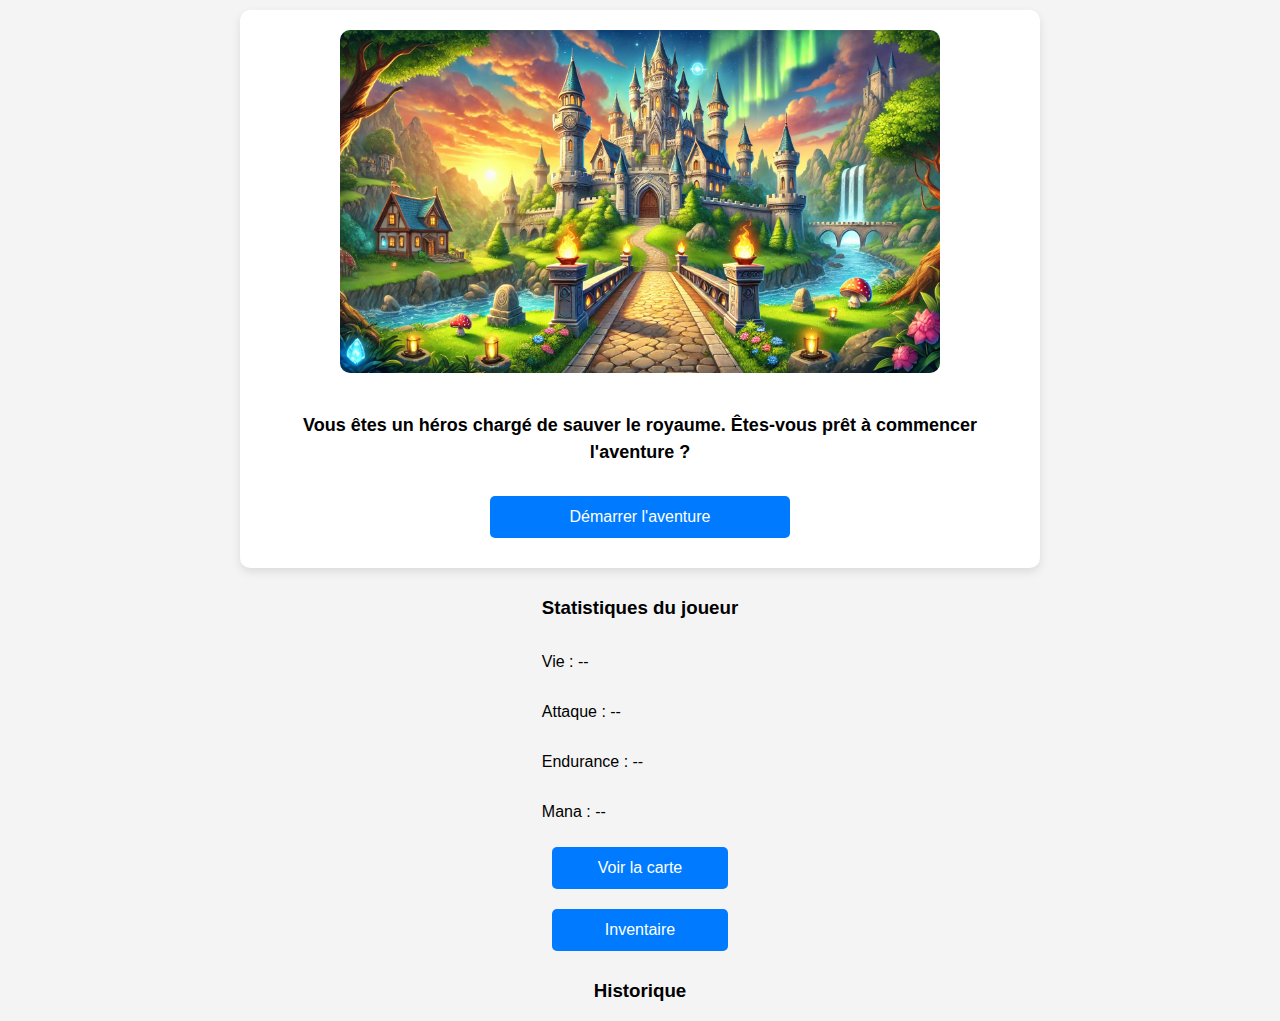
==== V1/index.html @ ef9cca73 "v1 crée" ====
<!DOCTYPE html>
<html lang="fr">

<head>
    <!-- Définition des métadonnées de la page -->
    <meta charset="UTF-8"> <!-- Définit l'encodage des caractères -->
    <meta name="viewport" content="width=device-width, initial-scale=1.0">
    <!-- Permet un affichage correct sur mobile -->
    <title>Jeu RP - Aventure</title> <!-- Titre de la page qui s'affichera dans l'onglet du navigateur -->
    <link rel="stylesheet" href="css/styles.css"> <!-- Lien vers le fichier CSS pour le style -->
    <link rel="icon" href="data:,"> <!-- Définit une icône vide pour éviter une erreur -->
</head>

<body>
    <!-- Couche semi-transparente pour afficher les popups (confirmation, inventaire, carte) -->
    <div id="confirmation-overlay"></div>

    <!-- Section principale du jeu -->
    <div id="jeu">
        <!-- Page d'accueil (affichée au début du jeu) -->
        <div id="accueil">
            <img id="image-intro" src="images/hero.webp" alt="Image représentant un héros courageux">
            <!-- Image d'introduction -->
            <p id="texte-intro"><strong>Vous êtes un héros chargé de sauver le royaume. Êtes-vous prêt à commencer
                    l'aventure ?</strong></p> <!-- Texte d'introduction -->
            <button id="demarrer">Démarrer l'aventure</button> <!-- Bouton pour lancer le jeu -->
        </div>

        <!-- Section pour afficher le choix du personnage -->
        <div id="choix-personnage" style="display:none;"></div>

        <!-- Section pour afficher la scène actuelle (texte et options de choix) -->
        <div id="scene" style="display:none;"></div>

        <!-- Popup pour afficher des informations dynamiques (carte, inventaire, etc.) -->
        <div id="popup"></div>


    </div>

    <!-- Section des statistiques du joueur -->
    <div id="statistiques">
        <h3>Statistiques du joueur</h3>
        <p id="stat-vie">Vie : --</p> <!-- Statistique : Vie -->
        <p id="stat-attaque">Attaque : --</p> <!-- Statistique : Attaque -->
        <p id="stat-endurance">Endurance : --</p> <!-- Statistique : Endurance -->
        <p id="stat-mana">Mana : --</p> <!-- Statistique : Mana -->
        <!-- Boutons pour accéder à la carte et à l'inventaire -->
        <button id="voir-carte">Voir la carte</button>
        <button id="voir-inventaire">Inventaire</button>
    </div>

    <!-- Section historique pour afficher les scènes visitées -->
    <div id="historique">
        <h3>Historique</h3> <!-- Titre de la section -->
        <div id="contenu-historique"></div> <!-- Contenu généré dynamiquement avec les titres des scènes visitées -->
    </div>

    <!-- Section pour afficher la carte du jeu -->
    <div id="carte" style="display:none;">
        <button id="carte-close">Fermer</button> <!-- Bouton pour fermer la carte -->
        <h3>Carte</h3>
        <p>Aucun lieu exploré pour le moment.</p> <!-- Texte par défaut avant que les lieux soient ajoutés -->
    </div>

    <!-- Section pour afficher l'inventaire du joueur -->
    <div id="inventaire" style="display:none;"></div>

    <!-- Inclusion des scripts nécessaires au jeu -->
    <script src="js/personnages.js"></script> <!-- Script contenant les données des héros -->
    <script src="js/scenes.js"></script> <!-- Script contenant les données des scènes -->
    <script type="module" src="js/fonction.js"></script> <!-- Script principal pour gérer la logique du jeu -->
</body>

</html>
---- V1/css/styles.css ----
/* Style général pour l'ensemble de la page */
body {
    font-family: Arial, sans-serif;
    /* Police simple et lisible */
    background-color: #f4f4f4;
    /* Couleur de fond grise claire */
    margin: 0;
    /* Retire la marge par défaut du navigateur */
    padding: 0;
    /* Retire le padding par défaut du navigateur */
    display: flex;
    /* Permet de disposer les éléments en flex */
    flex-direction: column;
    /* Organisation verticale sur petits écrans */
    align-items: center;
    /* Centre les éléments horizontalement */
    width: 100%;
    /* S'assure que tout prend la largeur de l'écran */
}

/* Zone principale du jeu */
#jeu {
    width: 100%;
    /* Prend toute la largeur de l'écran sur mobile */
    max-width: 800px;
    /* Limite la largeur maximale pour les grands écrans */
    margin: 10px 0;
    /* Ajoute un espace au-dessus et en dessous */
    padding: 20px;
    /* Ajoute de l'espace interne */
    background: #fff;
    /* Fond blanc */
    border-radius: 10px;
    /* Coins arrondis */
    box-shadow: 0 4px 10px rgba(0, 0, 0, 0.1);
    /* Ombre douce pour relief */
    box-sizing: border-box;
    /* Inclut les bordures et marges dans la largeur totale */
}

/* Page d'accueil (introduction) centrée */
#accueil {
    text-align: center;
    /* Texte centré */
}

/* Style des boutons */
button {
    background-color: #007BFF;
    /* Couleur bleue standard */
    color: white;
    /* Texte blanc */
    border: none;
    /* Retire les bordures */
    padding: 12px 20px;
    /* Espace interne confortable */
    margin: 10px auto;
    /* Centre le bouton et ajoute de l'espace vertical */
    cursor: pointer;
    /* Change le curseur en main */
    font-size: 16px;
    /* Taille de texte lisible */
    border-radius: 5px;
    /* Coins arrondis pour modernité */
    transition: background-color 0.3s ease, transform 0.2s ease;
    /* Animation fluide au survol */
    width: 90%;
    /* Prend presque toute la largeur sur mobile */
    max-width: 300px;
    /* Limite la largeur pour les grands écrans */
}

button:hover {
    background-color: #0056b3;
    /* Couleur plus foncée au survol */
    transform: scale(1.05);
    /* Légère mise en avant au survol */
}

/* Image d'introduction */
#image-intro {
    width: 100%;
    /* L'image occupe toute la largeur */
    max-width: 600px;
    /* Limite la taille pour les grands écrans */
    height: auto;
    /* Maintient les proportions */
    border-radius: 10px;
    /* Coins arrondis pour uniformité */
    margin-bottom: 15px;
    /* Espace sous l'image */
}

/* Texte d'introduction */
#texte-intro {
    font-size: 18px;
    /* Texte légèrement plus grand pour confort */
    margin: 20px 0;
    /* Espace vertical autour du texte */
    text-align: center;
    /* Centre le texte */
    line-height: 1.5;
    /* Augmente l'espacement entre les lignes pour lisibilité */
}

/* Section présentant les personnages */
.personnage {
    display: flex;
    /* Organisation interne en colonne */
    flex-direction: column;
    align-items: center;
    /* Centre les images et les titres */
    margin-bottom: 20px;
    /* Espace entre les personnages */
    padding: 15px;
    /* Espace interne */
    border: 1px solid #ddd;
    /* Bordure grise légère */
    border-radius: 5px;
    /* Coins légèrement arrondis */
    background-color: #f9f9f9;
    /* Fond gris clair */
    box-shadow: 0 2px 5px rgba(0, 0, 0, 0.1);
    /* Légère ombre pour relief */
    width: 100%;
    /* Prend toute la largeur disponible */
    max-width: 500px;
    /* Limite la largeur pour les grands écrans */
}

.personnage img {
    width: 100%;
    /* L'image occupe toute la largeur disponible */
    max-width: 250px;
    /* Limite la taille pour les grands écrans */
    height: auto;
    /* Maintient les proportions */
    margin-bottom: 10px;
    /* Espace sous l'image */
    border-radius: 5px;
    /* Coins arrondis */
}

img {
    width: 100%;
    /* L'image occupe toute la largeur disponible */
    max-width: 250px;
    /* Limite la taille pour les grands écrans */
    height: auto;
    /* Maintient les proportions */
    margin-bottom: 10px;
    /* Espace sous l'image */
    border-radius: 5px;
    /* Coins arrondis */
}

.personnage h3 {
    font-size: 20px;
    /* Titre légèrement plus grand */
    margin-bottom: 10px;
    /* Espace sous le titre */
}

.personnage ul {
    list-style: none;
    /* Retire les puces de liste */
    padding: 0;
    /* Retire les marges internes */
    text-align: left;
    /* Texte aligné à gauche */
    font-size: 14px;
    /* Taille de texte pour les détails */
}

.personnage ul li {
    margin: 5px 0;
    /* Espace entre chaque ligne de la liste */
}

#jeu {
    display: flex;
    /* Organisation en ligne */
    justify-content: center;
    /* Centre les éléments horizontalement */
    flex-wrap: wrap;
    /* Passe à la ligne si nécessaire */
}

/* Images des scènes */
#scene img {
    width: 100%;
    /* L'image prend toute la largeur disponible */
    max-width: 600px;
    /* Limite la largeur pour les grands écrans */
    height: auto;
    /* Maintient les proportions */
    margin: 15px auto;
    /* Centre l'image et ajoute un espace vertical */
    display: block;
    /* Assure que l'image est un élément de bloc */
    border-radius: 10px;
    /* Coins arrondis */
    box-shadow: 0 4px 8px rgba(0, 0, 0, 0.1);
    /* Ombre légère pour relief */
}

/* Fenêtre de confirmation */
.confirmation {
    position: fixed;
    /* Toujours visible même si on défile */
    top: 50%;
    /* Centré verticalement */
    left: 50%;
    /* Centré horizontalement */
    transform: translate(-50%, -50%);
    /* Centre parfaitement la fenêtre */
    width: 90%;
    /* Prend 90% de la largeur sur petits écrans */
    max-width: 400px;
    /* Limite la largeur pour les grands écrans */
    background-color: #fff;
    /* Fond blanc */
    padding: 20px;
    /* Espace interne confortable */
    border-radius: 10px;
    /* Coins arrondis */
    box-shadow: 0 4px 8px rgba(0, 0, 0, 0.2);
    /* Ombre légère */
    z-index: 1000;
    /* Devant tous les autres éléments */
    text-align: center;
    /* Centre le contenu */
}

#statistiques{
    display: grid;
    /* Organisation en ligne */
    justify-content: center;
    /* Centre les éléments horizontalement */
}

.confirmation img {
    width: 100%;
    /* L'image prend toute la largeur disponible */
    max-width: 300px;
    /* Limite la largeur maximale pour éviter qu'elle ne soit trop grande */
    height: auto;
    /* Maintient les proportions */
    margin: 10px auto;
    /* Centre l'image horizontalement et ajoute un espace vertical */
    border-radius: 10px;
    /* Coins arrondis pour un effet esthétique */
    box-shadow: 0 4px 8px rgba(0, 0, 0, 0.2);
    /* Ajoute une ombre légère autour de l'image */
    display: block;
    /* Assure que l'image est centrée */
}

/* Fond sombre derrière la confirmation */
#confirmation-overlay {
    position: fixed;
    /* Couvre toute la page */
    top: 0;
    left: 0;
    width: 100%;
    height: 100%;
    background-color: rgba(0, 0, 0, 0.5);
    /* Fond noir transparent */
    z-index: 999;
    /* Juste derrière la confirmation */
    display: none;
    /* Caché par défaut */
}

/* Popup général */
#popup {
    position: fixed;
    /* Toujours visible même si on défile */
    top: 50%;
    /* Centré verticalement */
    left: 50%;
    /* Centré horizontalement */
    transform: translate(-50%, -50%);
    /* Centre parfaitement la fenêtre */
    width: 90%;
    /* Prend 90% de la largeur sur petits écrans */
    max-width: 500px;
    /* Limite la largeur pour les grands écrans */
    background-color: #fff;
    /* Fond blanc */
    padding: 20px;
    /* Espace interne */
    border-radius: 10px;
    /* Coins arrondis */
    box-shadow: 0 4px 8px rgba(0, 0, 0, 0.2);
    /* Ombre légère */
    z-index: 1000;
    /* Devant tous les autres éléments */
    text-align: center;
    /* Centre le contenu */
    display: none;
    /* Caché par défaut */
}

/* Responsive Design */
@media (max-width: 768px) {
    #jeu,
    #statistiques {
        width: 100%;
        /* Prend toute la largeur */
        margin: 10px 0;
        /* Réduit les marges entre les blocs */
        padding: 10px;
        /* Réduit l'espace interne */
    }

    button {
        width: 100%;
        /* Boutons prennent toute la largeur disponible */
        font-size: 14px;
        /* Taille légèrement réduite pour mobile */
    }

    .personnage img,
    #scene img {
        max-width: 100%;
        /* Les images s'adaptent à la largeur disponible */
    }

    .confirmation,
    #popup {
        width: 95%;
        /* La popup s'adapte mieux aux petits écrans */
    }
}
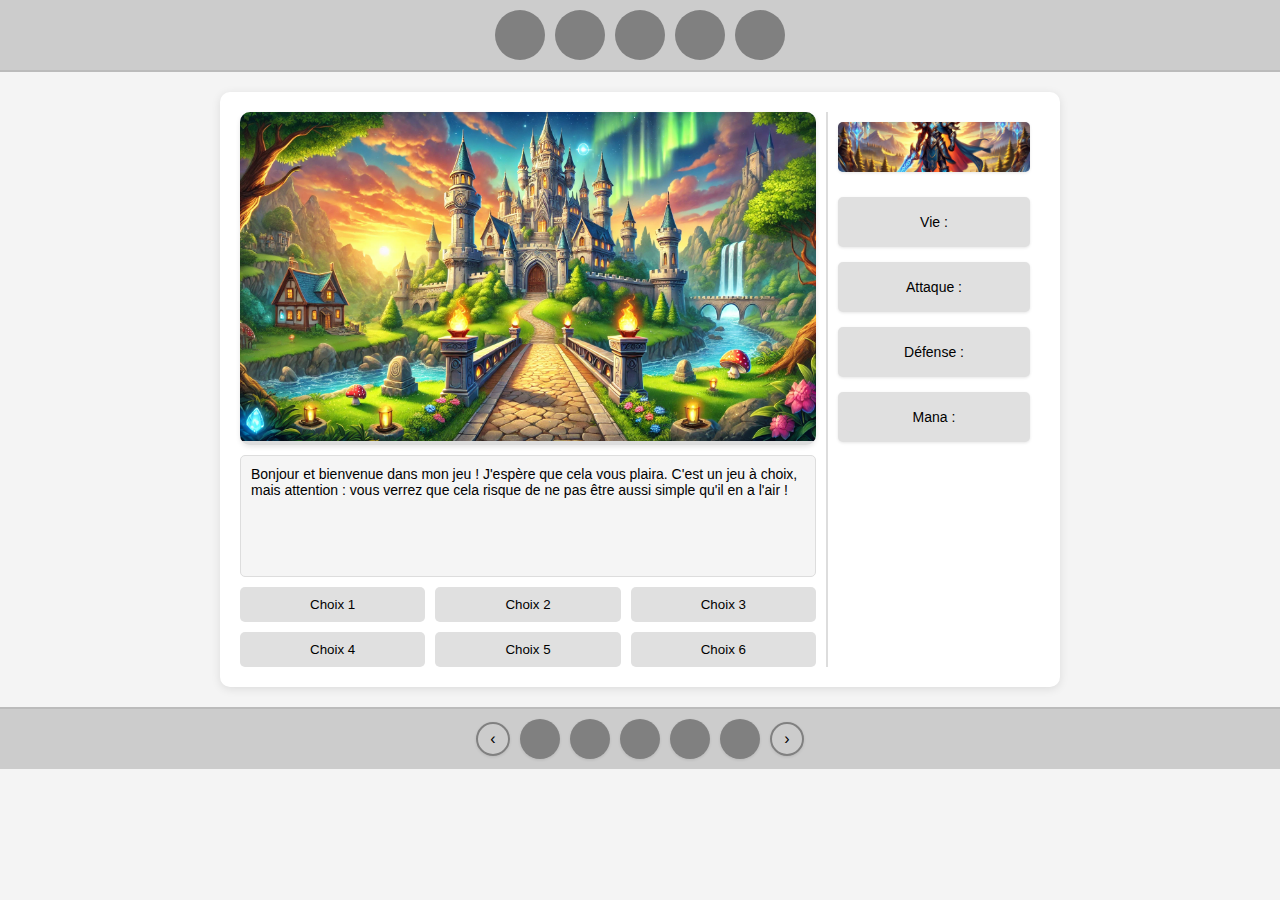
==== commit 387f2f91: "push vertion stylyser" ====
--- a/V1/index.html
+++ b/V1/index.html
@@ -2,74 +2,62 @@
 <html lang="fr">
 
 <head>
-    <!-- Définition des métadonnées de la page -->
-    <meta charset="UTF-8"> <!-- Définit l'encodage des caractères -->
+    <meta charset="UTF-8">
     <meta name="viewport" content="width=device-width, initial-scale=1.0">
-    <!-- Permet un affichage correct sur mobile -->
-    <title>Jeu RP - Aventure</title> <!-- Titre de la page qui s'affichera dans l'onglet du navigateur -->
-    <link rel="stylesheet" href="css/styles.css"> <!-- Lien vers le fichier CSS pour le style -->
-    <link rel="icon" href="data:,"> <!-- Définit une icône vide pour éviter une erreur -->
+    <link rel="stylesheet" href="./css/styles.css">
+    <link rel="icon" type="image/png" href="./images/hero.webp" />
+    <title>BlueVenture</title>
 </head>
 
 <body>
-    <!-- Couche semi-transparente pour afficher les popups (confirmation, inventaire, carte) -->
-    <div id="confirmation-overlay"></div>
+    <header class="header-historique">
+        <div></div>
+        <div></div>
+        <div></div>
+        <div></div>
+        <div></div>
+    </header>
 
-    <!-- Section principale du jeu -->
-    <div id="jeu">
-        <!-- Page d'accueil (affichée au début du jeu) -->
-        <div id="accueil">
-            <img id="image-intro" src="images/hero.webp" alt="Image représentant un héros courageux">
-            <!-- Image d'introduction -->
-            <p id="texte-intro"><strong>Vous êtes un héros chargé de sauver le royaume. Êtes-vous prêt à commencer
-                    l'aventure ?</strong></p> <!-- Texte d'introduction -->
-            <button id="demarrer">Démarrer l'aventure</button> <!-- Bouton pour lancer le jeu -->
-        </div>
+    <main class="histoire">
+        <section class="histoire-scenes">
+            <div class="scenes-imgage">
+                <img src="./images/hero.webp" alt="Image de la scène 1">
+            </div>
+            <div class="scenes-text">
+                Bonjour et bienvenue dans mon jeu ! J'espère que cela vous plaira.
+                C'est un jeu à choix, mais attention : vous verrez que cela risque de ne pas être aussi simple qu'il en a l'air !
+            </div>
+            <div class="scenes-Choix">
+                <button>Choix 1</button>
+                <button>Choix 2</button>
+                <button>Choix 3</button>
+                <button>Choix 4</button>
+                <button>Choix 5</button>
+                <button>Choix 6</button>
+            </div>
+        </section>
+        <section class="statistics">
+            <div class="statistics-image">
+                <img src="./images/guerrier.webp" alt="Image du héros">
+            </div>
+            <div>Vie :</div>
+            <div>Attaque :</div>
+            <div>Défense :</div>
+            <div>Mana :</div>
+        </section>        
+    </main>
 
-        <!-- Section pour afficher le choix du personnage -->
-        <div id="choix-personnage" style="display:none;"></div>
-
-        <!-- Section pour afficher la scène actuelle (texte et options de choix) -->
-        <div id="scene" style="display:none;"></div>
-
-        <!-- Popup pour afficher des informations dynamiques (carte, inventaire, etc.) -->
-        <div id="popup"></div>
-
-
-    </div>
-
-    <!-- Section des statistiques du joueur -->
-    <div id="statistiques">
-        <h3>Statistiques du joueur</h3>
-        <p id="stat-vie">Vie : --</p> <!-- Statistique : Vie -->
-        <p id="stat-attaque">Attaque : --</p> <!-- Statistique : Attaque -->
-        <p id="stat-endurance">Endurance : --</p> <!-- Statistique : Endurance -->
-        <p id="stat-mana">Mana : --</p> <!-- Statistique : Mana -->
-        <!-- Boutons pour accéder à la carte et à l'inventaire -->
-        <button id="voir-carte">Voir la carte</button>
-        <button id="voir-inventaire">Inventaire</button>
-    </div>
-
-    <!-- Section historique pour afficher les scènes visitées -->
-    <div id="historique">
-        <h3>Historique</h3> <!-- Titre de la section -->
-        <div id="contenu-historique"></div> <!-- Contenu généré dynamiquement avec les titres des scènes visitées -->
-    </div>
-
-    <!-- Section pour afficher la carte du jeu -->
-    <div id="carte" style="display:none;">
-        <button id="carte-close">Fermer</button> <!-- Bouton pour fermer la carte -->
-        <h3>Carte</h3>
-        <p>Aucun lieu exploré pour le moment.</p> <!-- Texte par défaut avant que les lieux soient ajoutés -->
-    </div>
-
-    <!-- Section pour afficher l'inventaire du joueur -->
-    <div id="inventaire" style="display:none;"></div>
-
-    <!-- Inclusion des scripts nécessaires au jeu -->
-    <script src="js/personnages.js"></script> <!-- Script contenant les données des héros -->
-    <script src="js/scenes.js"></script> <!-- Script contenant les données des scènes -->
-    <script type="module" src="js/fonction.js"></script> <!-- Script principal pour gérer la logique du jeu -->
+    <footer class="footer-inventaire">
+        <div class="arrow">&#8249;</div>
+        <div></div>
+        <div></div>
+        <div></div>
+        <div></div>
+        <div></div>
+        <div class="arrow">&#8250;</div>
+    </footer>
 </body>
 
+<!-- <script src="./js/index.js"></script> -->
+
 </html>--- a/V1/css/styles.css
+++ b/V1/css/styles.css
@@ -1,335 +1,173 @@
-/* Style général pour l'ensemble de la page */
+/* Variables CSS */
+:root {
+    --background-color: #f4f4f4;
+    --header-background: #ccc;
+    --header-border: #bbb;
+    --gray: gray;
+    --white: #fff;
+    --light-gray: #ddd;
+    --text-background: #f5f5f5;
+    --border-color: #ddd;
+    --box-shadow: rgba(0, 0, 0, 0.1);
+}
+
+/* Styles globaux */
 body {
     font-family: Arial, sans-serif;
-    /* Police simple et lisible */
-    background-color: #f4f4f4;
-    /* Couleur de fond grise claire */
     margin: 0;
-    /* Retire la marge par défaut du navigateur */
     padding: 0;
-    /* Retire le padding par défaut du navigateur */
-    display: flex;
-    /* Permet de disposer les éléments en flex */
-    flex-direction: column;
-    /* Organisation verticale sur petits écrans */
-    align-items: center;
-    /* Centre les éléments horizontalement */
-    width: 100%;
-    /* S'assure que tout prend la largeur de l'écran */
+    box-sizing: border-box;
+    background-color: var(--background-color);
 }
 
-/* Zone principale du jeu */
-#jeu {
-    width: 100%;
-    /* Prend toute la largeur de l'écran sur mobile */
-    max-width: 800px;
-    /* Limite la largeur maximale pour les grands écrans */
-    margin: 10px 0;
-    /* Ajoute un espace au-dessus et en dessous */
-    padding: 20px;
-    /* Ajoute de l'espace interne */
-    background: #fff;
-    /* Fond blanc */
-    border-radius: 10px;
-    /* Coins arrondis */
-    box-shadow: 0 4px 10px rgba(0, 0, 0, 0.1);
-    /* Ombre douce pour relief */
-    box-sizing: border-box;
-    /* Inclut les bordures et marges dans la largeur totale */
+/* Header */
+.header-historique {
+    display: flex;
+    justify-content: center;
+    background-color: var(--header-background);
+    padding: 10px;
+    border-bottom: 2px solid var(--header-border);
 }
 
-/* Page d'accueil (introduction) centrée */
-#accueil {
-    text-align: center;
-    /* Texte centré */
+.header-historique div {
+    width: 50px;
+    height: 50px;
+    background-color: var(--gray);
+    border-radius: 50%;
+    margin: 0 5px;
 }
 
-/* Style des boutons */
-button {
-    background-color: #007BFF;
-    /* Couleur bleue standard */
-    color: white;
-    /* Texte blanc */
-    border: none;
-    /* Retire les bordures */
-    padding: 12px 20px;
-    /* Espace interne confortable */
-    margin: 10px auto;
-    /* Centre le bouton et ajoute de l'espace vertical */
-    cursor: pointer;
-    /* Change le curseur en main */
-    font-size: 16px;
-    /* Taille de texte lisible */
-    border-radius: 5px;
-    /* Coins arrondis pour modernité */
-    transition: background-color 0.3s ease, transform 0.2s ease;
-    /* Animation fluide au survol */
-    width: 90%;
-    /* Prend presque toute la largeur sur mobile */
-    max-width: 300px;
-    /* Limite la largeur pour les grands écrans */
+/* Section Histoire */
+.histoire {
+    display: flex;
+    padding: 20px;
+    background-color: var(--white);
+    margin: 20px auto;
+    border-radius: 10px;
+    max-width: 800px;
+    box-shadow: 0 2px 10px var(--box-shadow);
 }
 
-button:hover {
-    background-color: #0056b3;
-    /* Couleur plus foncée au survol */
-    transform: scale(1.05);
-    /* Légère mise en avant au survol */
+.histoire-scenes {
+    flex: 3;
+    padding-right: 10px;
 }
 
-/* Image d'introduction */
-#image-intro {
-    width: 100%;
-    /* L'image occupe toute la largeur */
-    max-width: 600px;
-    /* Limite la taille pour les grands écrans */
+.scenes-imgage {
     height: auto;
-    /* Maintient les proportions */
+    background-color: var(--light-gray);
+    margin-bottom: 10px;
     border-radius: 10px;
-    /* Coins arrondis pour uniformité */
-    margin-bottom: 15px;
-    /* Espace sous l'image */
+    overflow: hidden;
+    box-shadow: 0 2px 5px var(--box-shadow);
 }
 
-/* Texte d'introduction */
-#texte-intro {
-    font-size: 18px;
-    /* Texte légèrement plus grand pour confort */
-    margin: 20px 0;
-    /* Espace vertical autour du texte */
-    text-align: center;
-    /* Centre le texte */
-    line-height: 1.5;
-    /* Augmente l'espacement entre les lignes pour lisibilité */
+.scenes-imgage img {
+    width: 100%;
+    height: auto;
+    object-fit: cover;
 }
 
-/* Section présentant les personnages */
-.personnage {
-    display: flex;
-    /* Organisation interne en colonne */
-    flex-direction: column;
-    align-items: center;
-    /* Centre les images et les titres */
-    margin-bottom: 20px;
-    /* Espace entre les personnages */
-    padding: 15px;
-    /* Espace interne */
-    border: 1px solid #ddd;
-    /* Bordure grise légère */
+.scenes-text {
+    height: 100px;
+    background-color: var(--text-background);
+    margin-bottom: 10px;
+    padding: 10px;
+    border: 1px solid var(--border-color);
     border-radius: 5px;
-    /* Coins légèrement arrondis */
-    background-color: #f9f9f9;
-    /* Fond gris clair */
-    box-shadow: 0 2px 5px rgba(0, 0, 0, 0.1);
-    /* Légère ombre pour relief */
-    width: 100%;
-    /* Prend toute la largeur disponible */
-    max-width: 500px;
-    /* Limite la largeur pour les grands écrans */
+    overflow: auto;
+    font-size: 14px;
 }
 
-.personnage img {
-    width: 100%;
-    /* L'image occupe toute la largeur disponible */
-    max-width: 250px;
-    /* Limite la taille pour les grands écrans */
-    height: auto;
-    /* Maintient les proportions */
-    margin-bottom: 10px;
-    /* Espace sous l'image */
-    border-radius: 5px;
-    /* Coins arrondis */
+.scenes-Choix {
+    display: flex;
+    flex-wrap: wrap;
+    gap: 10px;
 }
 
-img {
-    width: 100%;
-    /* L'image occupe toute la largeur disponible */
-    max-width: 250px;
-    /* Limite la taille pour les grands écrans */
-    height: auto;
-    /* Maintient les proportions */
-    margin-bottom: 10px;
-    /* Espace sous l'image */
+.scenes-Choix button {
+    flex: 1 1 30%;
+    padding: 10px;
+    background-color: #e0e0e0;
+    border: none;
     border-radius: 5px;
-    /* Coins arrondis */
+    cursor: pointer;
+    transition: background-color 0.3s;
 }
 
-.personnage h3 {
-    font-size: 20px;
-    /* Titre légèrement plus grand */
-    margin-bottom: 10px;
-    /* Espace sous le titre */
+.scenes-Choix button:hover {
+    background-color: #d0d0d0;
 }
 
-.personnage ul {
-    list-style: none;
-    /* Retire les puces de liste */
-    padding: 0;
-    /* Retire les marges internes */
-    text-align: left;
-    /* Texte aligné à gauche */
-    font-size: 14px;
-    /* Taille de texte pour les détails */
+.statistics {
+    flex: 1;
+    background-color: var(--white);
+    padding: 10px;
+    display: flex;
+    flex-direction: column;
+    gap: 15px;
+    border-left: 2px solid var(--border-color);
+    align-items: center;
 }
 
-.personnage ul li {
-    margin: 5px 0;
-    /* Espace entre chaque ligne de la liste */
+.statistics-image {
+    width: 80px;
+    height: 80px;
+    border-radius: 50%;
+    overflow: hidden;
+    box-shadow: 0 2px 5px var(--box-shadow);
+    margin-bottom: 10px;
 }
 
-#jeu {
-    display: flex;
-    /* Organisation en ligne */
-    justify-content: center;
-    /* Centre les éléments horizontalement */
-    flex-wrap: wrap;
-    /* Passe à la ligne si nécessaire */
+.statistics-image img {
+    width: 100%;
+    height: 100%;
+    object-fit: cover;
 }
 
-/* Images des scènes */
-#scene img {
+.statistics div {
     width: 100%;
-    /* L'image prend toute la largeur disponible */
-    max-width: 600px;
-    /* Limite la largeur pour les grands écrans */
-    height: auto;
-    /* Maintient les proportions */
-    margin: 15px auto;
-    /* Centre l'image et ajoute un espace vertical */
-    display: block;
-    /* Assure que l'image est un élément de bloc */
-    border-radius: 10px;
-    /* Coins arrondis */
-    box-shadow: 0 4px 8px rgba(0, 0, 0, 0.1);
-    /* Ombre légère pour relief */
+    height: 50px;
+    background-color: #e0e0e0;
+    display: flex;
+    align-items: center;
+    justify-content: center;
+    border-radius: 5px;
+    font-size: 14px;
+    box-shadow: 0 1px 3px var(--box-shadow);
 }
 
-/* Fenêtre de confirmation */
-.confirmation {
-    position: fixed;
-    /* Toujours visible même si on défile */
-    top: 50%;
-    /* Centré verticalement */
-    left: 50%;
-    /* Centré horizontalement */
-    transform: translate(-50%, -50%);
-    /* Centre parfaitement la fenêtre */
-    width: 90%;
-    /* Prend 90% de la largeur sur petits écrans */
-    max-width: 400px;
-    /* Limite la largeur pour les grands écrans */
-    background-color: #fff;
-    /* Fond blanc */
-    padding: 20px;
-    /* Espace interne confortable */
-    border-radius: 10px;
-    /* Coins arrondis */
-    box-shadow: 0 4px 8px rgba(0, 0, 0, 0.2);
-    /* Ombre légère */
-    z-index: 1000;
-    /* Devant tous les autres éléments */
-    text-align: center;
-    /* Centre le contenu */
+.footer-inventaire {
+    display: flex;
+    justify-content: center;
+    align-items: center;
+    background-color: var(--header-background);
+    padding: 10px;
+    border-top: 2px solid var(--header-border);
 }
 
-#statistiques{
-    display: grid;
-    /* Organisation en ligne */
-    justify-content: center;
-    /* Centre les éléments horizontalement */
+.footer-inventaire div {
+    width: 40px;
+    height: 40px;
+    background-color: var(--gray);
+    border-radius: 50%;
+    margin: 0 5px;
+    box-shadow: 0 1px 3px var(--box-shadow);
 }
 
-.confirmation img {
-    width: 100%;
-    /* L'image prend toute la largeur disponible */
-    max-width: 300px;
-    /* Limite la largeur maximale pour éviter qu'elle ne soit trop grande */
-    height: auto;
-    /* Maintient les proportions */
-    margin: 10px auto;
-    /* Centre l'image horizontalement et ajoute un espace vertical */
-    border-radius: 10px;
-    /* Coins arrondis pour un effet esthétique */
-    box-shadow: 0 4px 8px rgba(0, 0, 0, 0.2);
-    /* Ajoute une ombre légère autour de l'image */
-    display: block;
-    /* Assure que l'image est centrée */
+.footer-inventaire .arrow {
+    width: 30px;
+    height: 30px;
+    background-color: transparent;
+    border: solid 2px var(--gray);
+    border-radius: 50%;
+    display: flex;
+    align-items: center;
+    justify-content: center;
+    cursor: pointer;
+    transition: transform 0.2s;
 }
 
-/* Fond sombre derrière la confirmation */
-#confirmation-overlay {
-    position: fixed;
-    /* Couvre toute la page */
-    top: 0;
-    left: 0;
-    width: 100%;
-    height: 100%;
-    background-color: rgba(0, 0, 0, 0.5);
-    /* Fond noir transparent */
-    z-index: 999;
-    /* Juste derrière la confirmation */
-    display: none;
-    /* Caché par défaut */
+.footer-inventaire .arrow:hover {
+    transform: scale(1.2);
 }
-
-/* Popup général */
-#popup {
-    position: fixed;
-    /* Toujours visible même si on défile */
-    top: 50%;
-    /* Centré verticalement */
-    left: 50%;
-    /* Centré horizontalement */
-    transform: translate(-50%, -50%);
-    /* Centre parfaitement la fenêtre */
-    width: 90%;
-    /* Prend 90% de la largeur sur petits écrans */
-    max-width: 500px;
-    /* Limite la largeur pour les grands écrans */
-    background-color: #fff;
-    /* Fond blanc */
-    padding: 20px;
-    /* Espace interne */
-    border-radius: 10px;
-    /* Coins arrondis */
-    box-shadow: 0 4px 8px rgba(0, 0, 0, 0.2);
-    /* Ombre légère */
-    z-index: 1000;
-    /* Devant tous les autres éléments */
-    text-align: center;
-    /* Centre le contenu */
-    display: none;
-    /* Caché par défaut */
-}
-
-/* Responsive Design */
-@media (max-width: 768px) {
-    #jeu,
-    #statistiques {
-        width: 100%;
-        /* Prend toute la largeur */
-        margin: 10px 0;
-        /* Réduit les marges entre les blocs */
-        padding: 10px;
-        /* Réduit l'espace interne */
-    }
-
-    button {
-        width: 100%;
-        /* Boutons prennent toute la largeur disponible */
-        font-size: 14px;
-        /* Taille légèrement réduite pour mobile */
-    }
-
-    .personnage img,
-    #scene img {
-        max-width: 100%;
-        /* Les images s'adaptent à la largeur disponible */
-    }
-
-    .confirmation,
-    #popup {
-        width: 95%;
-        /* La popup s'adapte mieux aux petits écrans */
-    }
-}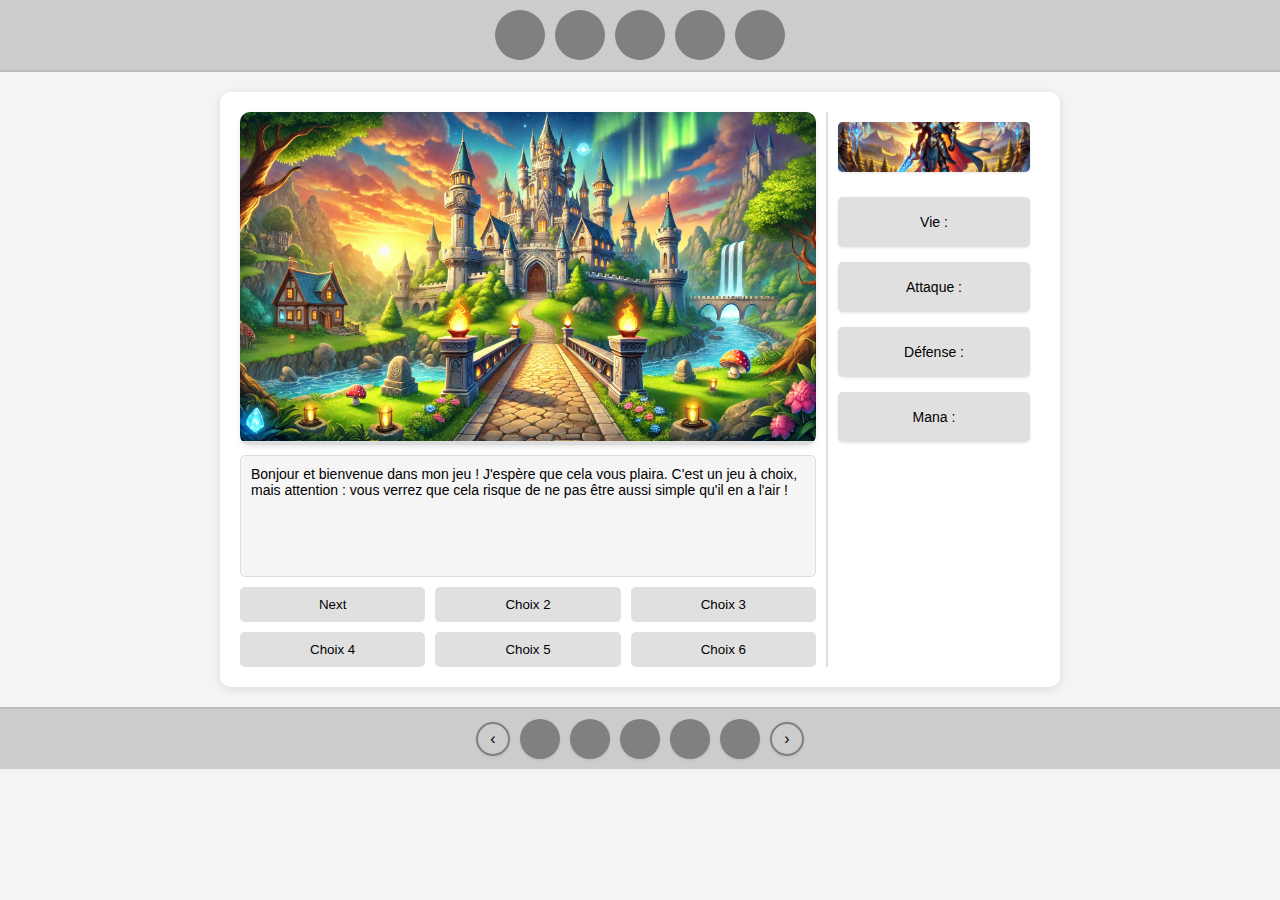
==== commit 37e8f37c: "preparation commencer" ====
--- a/V1/index.html
+++ b/V1/index.html
@@ -28,7 +28,7 @@
                 C'est un jeu à choix, mais attention : vous verrez que cela risque de ne pas être aussi simple qu'il en a l'air !
             </div>
             <div class="scenes-Choix">
-                <button>Choix 1</button>
+                <button>Next</button>
                 <button>Choix 2</button>
                 <button>Choix 3</button>
                 <button>Choix 4</button>
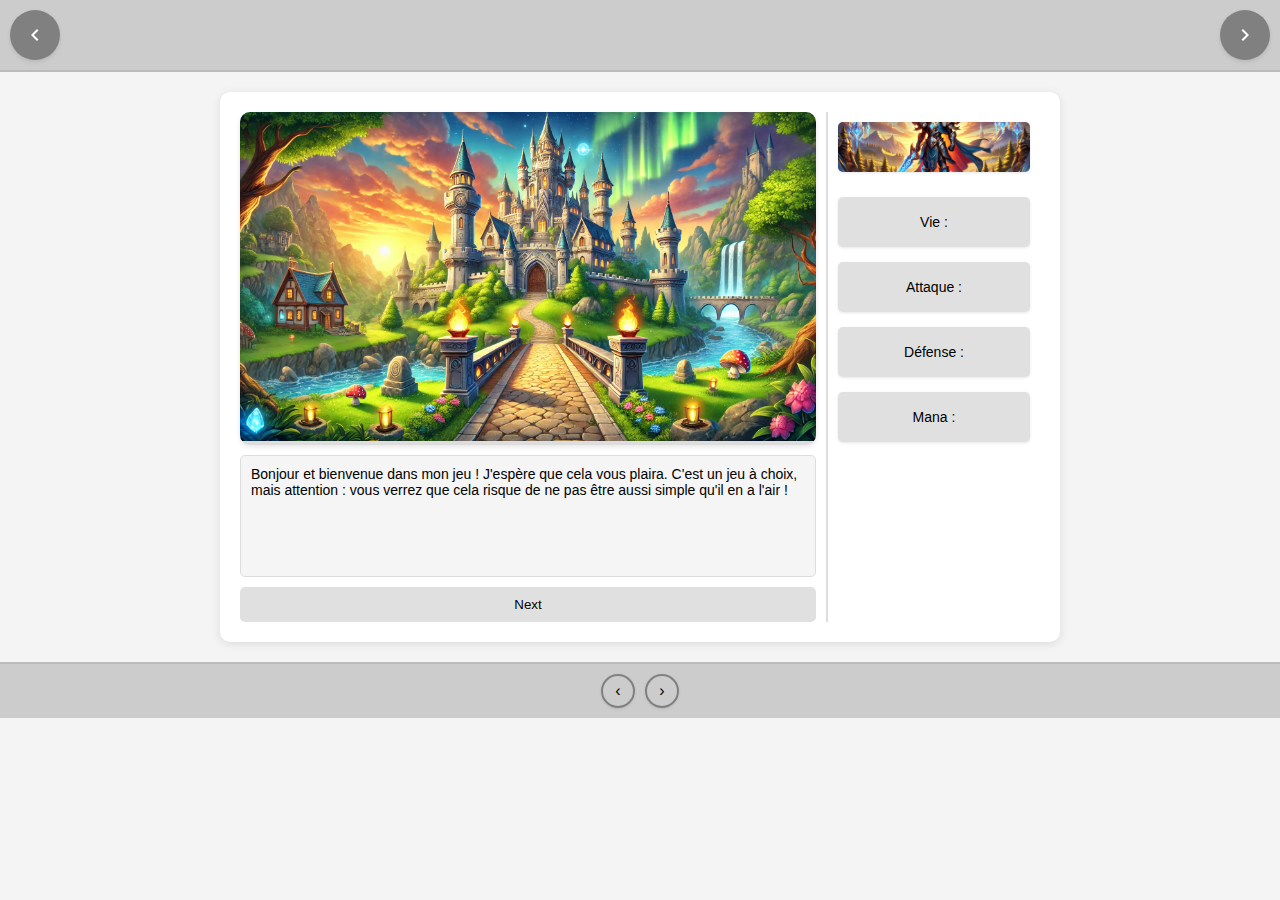
==== commit 30c1e2d0: "push css" ====
--- a/V1/index.html
+++ b/V1/index.html
@@ -11,12 +11,21 @@
 
 <body>
     <header class="header-historique">
-        <div></div>
-        <div></div>
-        <div></div>
-        <div></div>
-        <div></div>
+        <div class="arrow">
+            <svg xmlns="http://www.w3.org/2000/svg" viewBox="0 0 24 24" fill="currentColor" width="24px" height="24px">
+                <path d="M15.41 16.58L10.83 12l4.58-4.59L14 6l-6 6 6 6z" />
+            </svg>
+        </div>
+        <div class="Historique">
+
+        </div>
+        <div class="arrow">
+            <svg xmlns="http://www.w3.org/2000/svg" viewBox="0 0 24 24" fill="currentColor" width="24px" height="24px">
+                <path d="M8.59 16.58L13.17 12l-4.58-4.59L10 6l6 6-6 6z" />
+            </svg>
+        </div>
     </header>
+    
 
     <main class="histoire">
         <section class="histoire-scenes">
@@ -29,11 +38,6 @@
             </div>
             <div class="scenes-Choix">
                 <button>Next</button>
-                <button>Choix 2</button>
-                <button>Choix 3</button>
-                <button>Choix 4</button>
-                <button>Choix 5</button>
-                <button>Choix 6</button>
             </div>
         </section>
         <section class="statistics">
@@ -49,11 +53,7 @@
 
     <footer class="footer-inventaire">
         <div class="arrow">&#8249;</div>
-        <div></div>
-        <div></div>
-        <div></div>
-        <div></div>
-        <div></div>
+        
         <div class="arrow">&#8250;</div>
     </footer>
 </body>
--- a/V1/css/styles.css
+++ b/V1/css/styles.css
@@ -23,18 +23,40 @@
 /* Header */
 .header-historique {
     display: flex;
-    justify-content: center;
+    justify-content: space-between;
+    align-items: center;
     background-color: var(--header-background);
     padding: 10px;
     border-bottom: 2px solid var(--header-border);
 }
 
-.header-historique div {
+.header-historique .arrow {
+    display: flex;
+    align-items: center;
+    justify-content: center;
     width: 50px;
     height: 50px;
     background-color: var(--gray);
     border-radius: 50%;
-    margin: 0 5px;
+    box-shadow: 0 2px 4px var(--box-shadow);
+    transition: transform 0.3s, background-color 0.3s;
+    cursor: pointer;
+}
+
+.header-historique .arrow:hover {
+    background-color: var(--light-gray);
+    transform: scale(1.1);
+}
+
+.header-historique .arrow svg {
+    fill: var(--white);
+    width: 24px;
+    height: 24px;
+    transition: fill 0.3s;
+}
+
+.header-historique .arrow:hover svg {
+    fill: var(--gray);
 }
 
 /* Section Histoire */
@@ -171,3 +193,5 @@
 .footer-inventaire .arrow:hover {
     transform: scale(1.2);
 }
+
+/* Ajoutez d'autres styles ici */
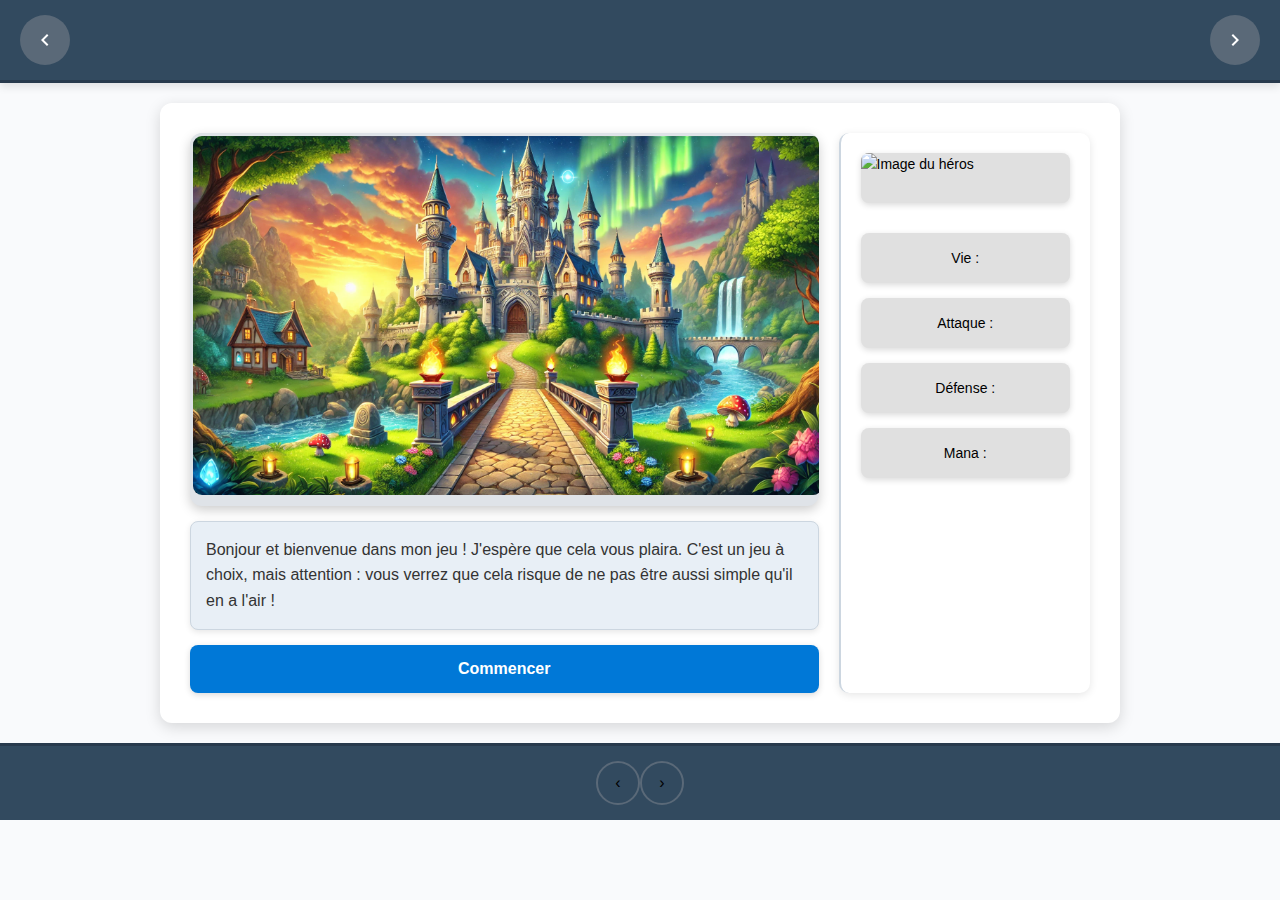
==== commit 2c9da6f7: "mis en place des fonction" ====
--- a/V1/index.html
+++ b/V1/index.html
@@ -29,26 +29,29 @@
 
     <main class="histoire">
         <section class="histoire-scenes">
+            <div class="scenes-titre">
+            </div>
             <div class="scenes-imgage">
-                <img src="./images/hero.webp" alt="Image de la scène 1">
+                <img src="./images/hero.webp" alt="Image des scènes">
             </div>
             <div class="scenes-text">
                 Bonjour et bienvenue dans mon jeu ! J'espère que cela vous plaira.
                 C'est un jeu à choix, mais attention : vous verrez que cela risque de ne pas être aussi simple qu'il en a l'air !
             </div>
             <div class="scenes-Choix">
-                <button>Next</button>
+                <button>Commencer</button>
             </div>
         </section>
         <section class="statistics">
             <div class="statistics-image">
-                <img src="./images/guerrier.webp" alt="Image du héros">
+                <img src="" alt="Image du héros">
             </div>
-            <div>Vie :</div>
-            <div>Attaque :</div>
-            <div>Défense :</div>
-            <div>Mana :</div>
-        </section>        
+            <div class="stat" id="vie">Vie :</div>
+            <div class="stat" id="attaque">Attaque :</div>
+            <div class="stat" id="defense">Défense :</div>
+            <div class="stat" id="mana">Mana :</div>
+        </section>
+                
     </main>
 
     <footer class="footer-inventaire">
@@ -56,8 +59,8 @@
         
         <div class="arrow">&#8250;</div>
     </footer>
+<script src="js/personnages.js"></script>
+<script src="js/scenes.js"></script>
+<script src="js/fonction.js" type="module"></script>
 </body>
-
-<!-- <script src="./js/index.js"></script> -->
-
 </html>--- a/V1/css/styles.css
+++ b/V1/css/styles.css
@@ -1,23 +1,24 @@
 /* Variables CSS */
 :root {
-    --background-color: #f4f4f4;
-    --header-background: #ccc;
-    --header-border: #bbb;
-    --gray: gray;
-    --white: #fff;
-    --light-gray: #ddd;
-    --text-background: #f5f5f5;
-    --border-color: #ddd;
-    --box-shadow: rgba(0, 0, 0, 0.1);
+    --background-color: #f9fafc;
+    --header-background: #324a5f;
+    --header-border: #283a4d;
+    --gray: #5a6978;
+    --white: #ffffff;
+    --light-gray: #dfe3e8;
+    --text-background: #e8eff6;
+    --border-color: #ccd6e0;
+    --box-shadow: rgba(0, 0, 0, 0.15);
 }
 
 /* Styles globaux */
 body {
-    font-family: Arial, sans-serif;
+    font-family: 'Poppins', Arial, sans-serif;
     margin: 0;
     padding: 0;
     box-sizing: border-box;
     background-color: var(--background-color);
+    line-height: 1.6;
 }
 
 /* Header */
@@ -26,8 +27,12 @@
     justify-content: space-between;
     align-items: center;
     background-color: var(--header-background);
-    padding: 10px;
-    border-bottom: 2px solid var(--header-border);
+    padding: 15px 20px;
+    border-bottom: 3px solid var(--header-border);
+    box-shadow: 0 4px 8px rgba(0, 0, 0, 0.1);
+    color: var(--white);
+    font-weight: bold;
+    font-size: 18px;
 }
 
 .header-historique .arrow {
@@ -38,13 +43,12 @@
     height: 50px;
     background-color: var(--gray);
     border-radius: 50%;
-    box-shadow: 0 2px 4px var(--box-shadow);
     transition: transform 0.3s, background-color 0.3s;
     cursor: pointer;
 }
 
 .header-historique .arrow:hover {
-    background-color: var(--light-gray);
+    background-color: #3c4a5a;
     transform: scale(1.1);
 }
 
@@ -56,89 +60,108 @@
 }
 
 .header-historique .arrow:hover svg {
-    fill: var(--gray);
+    fill: var(--light-gray);
 }
 
 /* Section Histoire */
 .histoire {
     display: flex;
-    padding: 20px;
+    justify-content: space-between;
+    padding: 30px;
     background-color: var(--white);
     margin: 20px auto;
-    border-radius: 10px;
-    max-width: 800px;
-    box-shadow: 0 2px 10px var(--box-shadow);
+    border-radius: 12px;
+    max-width: 900px;
+    box-shadow: 0 4px 15px var(--box-shadow);
 }
 
 .histoire-scenes {
     flex: 3;
-    padding-right: 10px;
+    padding-right: 20px;
 }
 
 .scenes-imgage {
     height: auto;
     background-color: var(--light-gray);
-    margin-bottom: 10px;
-    border-radius: 10px;
+    margin-bottom: 15px;
+    border-radius: 12px;
     overflow: hidden;
-    box-shadow: 0 2px 5px var(--box-shadow);
+    box-shadow: 0 4px 12px rgba(0, 0, 0, 0.2);
 }
 
 .scenes-imgage img {
     width: 100%;
     height: auto;
     object-fit: cover;
+    border-radius: 12px;
+    border: 3px solid var(--light-gray);
+    transition: transform 0.3s;
+}
+
+.scenes-imgage img:hover {
+    transform: scale(1.02);
 }
 
 .scenes-text {
-    height: 100px;
+    height: auto;
     background-color: var(--text-background);
-    margin-bottom: 10px;
-    padding: 10px;
+    margin-bottom: 15px;
+    padding: 15px;
     border: 1px solid var(--border-color);
-    border-radius: 5px;
-    overflow: auto;
-    font-size: 14px;
-}
-
+    border-radius: 8px;
+    font-size: 16px;
+    color: #333;
+    box-shadow: 0 2px 6px rgba(0, 0, 0, 0.1);
+}
+
+/* Section Choix */
 .scenes-Choix {
     display: flex;
     flex-wrap: wrap;
-    gap: 10px;
+    gap: 15px;
 }
 
 .scenes-Choix button {
-    flex: 1 1 30%;
-    padding: 10px;
-    background-color: #e0e0e0;
+    flex: 1 1 45%;
+    padding: 15px 20px;
+    background-color: #0078d7;
     border: none;
-    border-radius: 5px;
+    border-radius: 8px;
+    color: var(--white);
+    font-size: 16px;
+    font-weight: bold;
     cursor: pointer;
-    transition: background-color 0.3s;
+    transition: transform 0.2s, background-color 0.3s;
+    box-shadow: 0 2px 6px rgba(0, 0, 0, 0.15);
 }
 
 .scenes-Choix button:hover {
-    background-color: #d0d0d0;
-}
-
+    background-color: #005bb5;
+    transform: translateY(-2px);
+    box-shadow: 0 4px 12px rgba(0, 0, 0, 0.2);
+}
+
+/* Section Statistiques */
 .statistics {
     flex: 1;
     background-color: var(--white);
-    padding: 10px;
+    padding: 20px;
     display: flex;
     flex-direction: column;
     gap: 15px;
     border-left: 2px solid var(--border-color);
     align-items: center;
+    border-radius: 10px;
+    box-shadow: 0 2px 8px rgba(0, 0, 0, 0.1);
 }
 
 .statistics-image {
-    width: 80px;
-    height: 80px;
+    width: 100px;
+    height: 100px;
     border-radius: 50%;
     overflow: hidden;
-    box-shadow: 0 2px 5px var(--box-shadow);
-    margin-bottom: 10px;
+    box-shadow: 0 4px 8px var(--box-shadow);
+    margin-bottom: 15px;
 }
 
 .statistics-image img {
@@ -154,44 +177,44 @@
     display: flex;
     align-items: center;
     justify-content: center;
-    border-radius: 5px;
+    border-radius: 8px;
     font-size: 14px;
-    box-shadow: 0 1px 3px var(--box-shadow);
-}
-
+    box-shadow: 0 2px 6px var(--box-shadow);
+}
+
+/* Footer */
 .footer-inventaire {
     display: flex;
     justify-content: center;
     align-items: center;
     background-color: var(--header-background);
-    padding: 10px;
-    border-top: 2px solid var(--header-border);
-}
-
-.footer-inventaire div {
+    padding: 15px;
+    border-top: 3px solid var(--header-border);
+}
+
+.footer-inventaire .arrow {
     width: 40px;
     height: 40px;
-    background-color: var(--gray);
+    background-color: transparent;
+    border: 2px solid var(--gray);
     border-radius: 50%;
-    margin: 0 5px;
-    box-shadow: 0 1px 3px var(--box-shadow);
-}
-
-.footer-inventaire .arrow {
-    width: 30px;
-    height: 30px;
-    background-color: transparent;
-    border: solid 2px var(--gray);
-    border-radius: 50%;
     display: flex;
     align-items: center;
     justify-content: center;
     cursor: pointer;
-    transition: transform 0.2s;
+    transition: transform 0.3s, background-color 0.3s;
 }
 
 .footer-inventaire .arrow:hover {
     transform: scale(1.2);
-}
-
-/* Ajoutez d'autres styles ici */
+    background-color: var(--gray);
+}
+
+/* Transitions */
+.scenes-titre, .scenes-text, .scenes-imgage img {
+    transition: opacity 0.5s ease;
+}
+
+.hidden {
+    opacity: 0;
+}
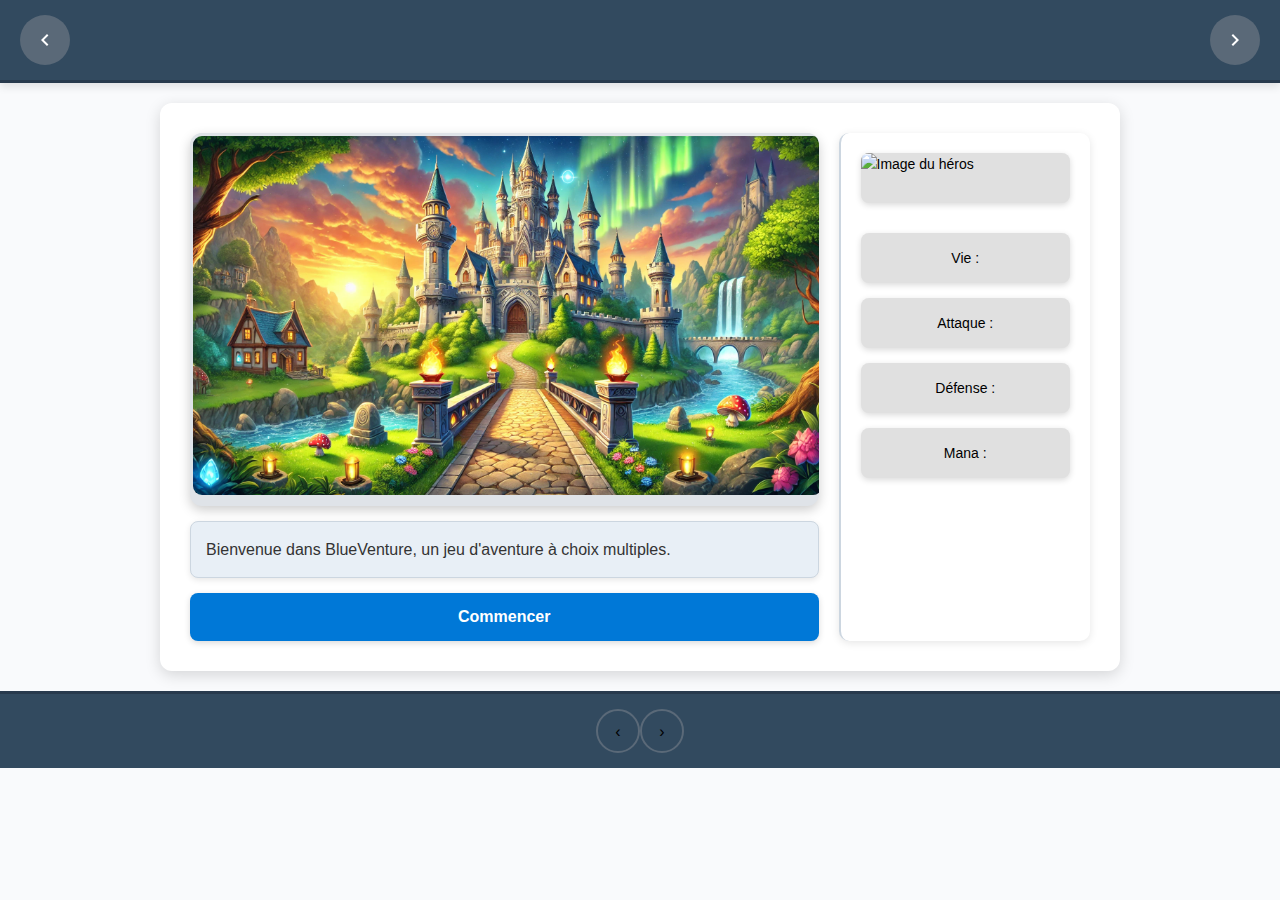
==== commit 47886f0c: "fonctionnement ok" ====
--- a/V1/index.html
+++ b/V1/index.html
@@ -16,9 +16,7 @@
                 <path d="M15.41 16.58L10.83 12l4.58-4.59L14 6l-6 6 6 6z" />
             </svg>
         </div>
-        <div class="Historique">
-
-        </div>
+        <div class="historique"></div>
         <div class="arrow">
             <svg xmlns="http://www.w3.org/2000/svg" viewBox="0 0 24 24" fill="currentColor" width="24px" height="24px">
                 <path d="M8.59 16.58L13.17 12l-4.58-4.59L10 6l6 6-6 6z" />
@@ -26,19 +24,16 @@
         </div>
     </header>
     
-
     <main class="histoire">
         <section class="histoire-scenes">
-            <div class="scenes-titre">
-            </div>
-            <div class="scenes-imgage">
+            <div class="scenes-titre"></div>
+            <div class="scenes-image">
                 <img src="./images/hero.webp" alt="Image des scènes">
             </div>
             <div class="scenes-text">
-                Bonjour et bienvenue dans mon jeu ! J'espère que cela vous plaira.
-                C'est un jeu à choix, mais attention : vous verrez que cela risque de ne pas être aussi simple qu'il en a l'air !
+                Bienvenue dans BlueVenture, un jeu d'aventure à choix multiples.
             </div>
-            <div class="scenes-Choix">
+            <div class="scenes-choix">
                 <button>Commencer</button>
             </div>
         </section>
@@ -51,16 +46,15 @@
             <div class="stat" id="defense">Défense :</div>
             <div class="stat" id="mana">Mana :</div>
         </section>
-                
     </main>
 
     <footer class="footer-inventaire">
         <div class="arrow">&#8249;</div>
-        
         <div class="arrow">&#8250;</div>
     </footer>
-<script src="js/personnages.js"></script>
-<script src="js/scenes.js"></script>
-<script src="js/fonction.js" type="module"></script>
+
+    <script src="js/personnages.js"></script>
+    <script src="js/scenes.js"></script>
+    <script src="js/fonction.js" type="module"></script>
 </body>
-</html>+</html>
--- a/V1/css/styles.css
+++ b/V1/css/styles.css
@@ -80,7 +80,7 @@
     padding-right: 20px;
 }
 
-.scenes-imgage {
+.scenes-image {
     height: auto;
     background-color: var(--light-gray);
     margin-bottom: 15px;
@@ -89,7 +89,7 @@
     box-shadow: 0 4px 12px rgba(0, 0, 0, 0.2);
 }
 
-.scenes-imgage img {
+.scenes-image img {
     width: 100%;
     height: auto;
     object-fit: cover;
@@ -98,7 +98,7 @@
     transition: transform 0.3s;
 }
 
-.scenes-imgage img:hover {
+.scenes-image img:hover {
     transform: scale(1.02);
 }
 
@@ -115,13 +115,13 @@
 }
 
 /* Section Choix */
-.scenes-Choix {
+.scenes-choix {
     display: flex;
     flex-wrap: wrap;
     gap: 15px;
 }
 
-.scenes-Choix button {
+.scenes-choix button {
     flex: 1 1 45%;
     padding: 15px 20px;
     background-color: #0078d7;
@@ -135,7 +135,7 @@
     box-shadow: 0 2px 6px rgba(0, 0, 0, 0.15);
 }
 
-.scenes-Choix button:hover {
+.scenes-choix button:hover {
     background-color: #005bb5;
     transform: translateY(-2px);
     box-shadow: 0 4px 12px rgba(0, 0, 0, 0.2);
@@ -211,7 +211,7 @@
 }
 
 /* Transitions */
-.scenes-titre, .scenes-text, .scenes-imgage img {
+.scenes-titre, .scenes-text, .scenes-image img {
     transition: opacity 0.5s ease;
 }
 
